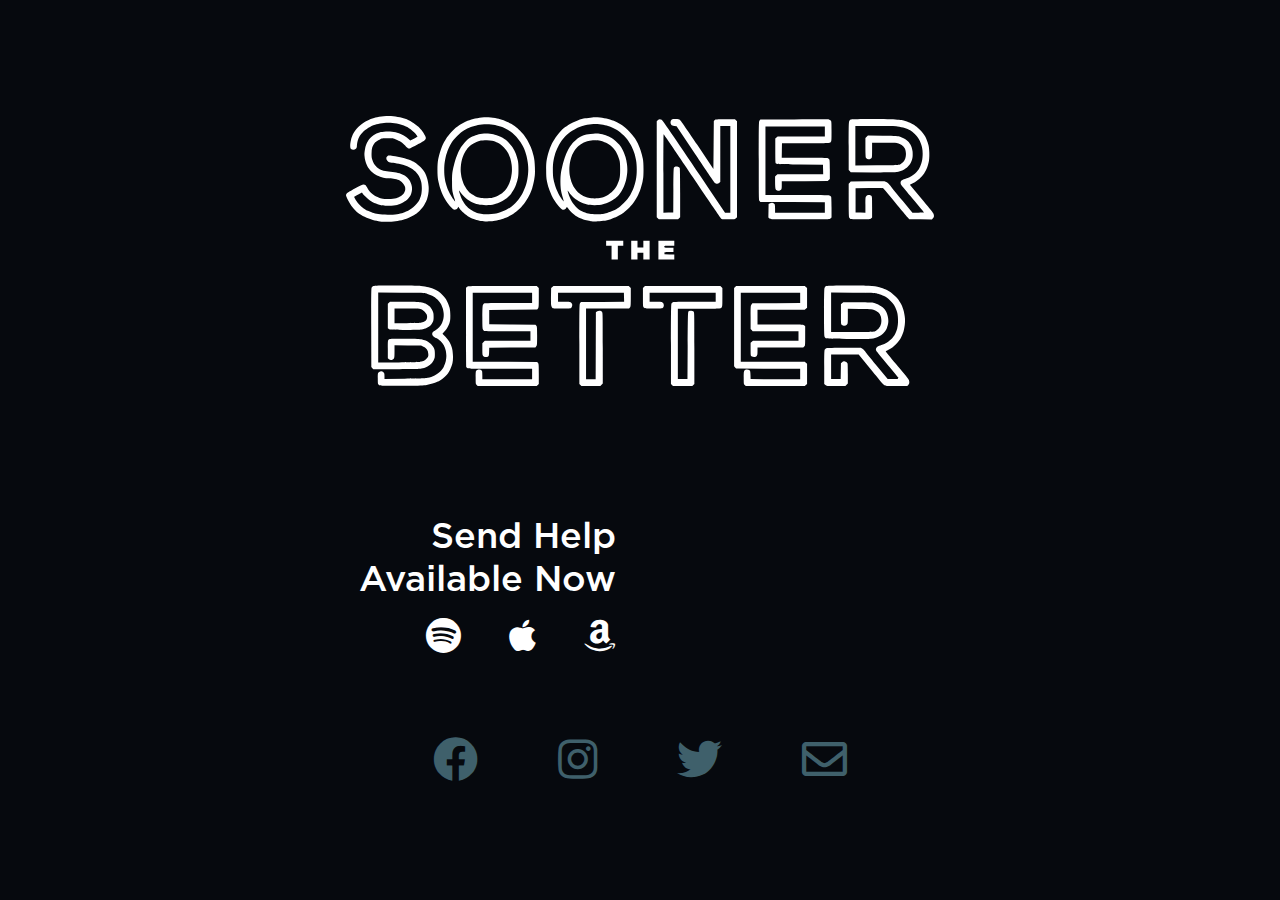
==== index.html @ 895c6115 "Logo moved to svg, styling changes" ====
<html lang="en-gb">
    <head>
        <!-- Primary Meta Tags -->
        <title>Sooner The Better</title>
        <meta charset="utf-8">
        <meta name="author" content="Chris Hampson">
        <meta name="title" content="Sooner The Better">
        <meta name="description" content="Sooner The Better is a British artpop alternative duo.">

        <!-- Open Graph / Facebook -->
        <meta property="og:type" content="website">
        <meta property="og:url" content="https://soonerthebetter.co.uk/">
        <meta property="og:title" content="Sooner The Better">
        <meta property="og:description" content="Sooner The Better is a British artpop alternative duo.">
        <meta property="og:image" content="https://soonerthebetter.co.uk/resources/logos_banners/SB_FB/SB_Facebook_cover.png">

        <!-- Twitter -->
        <meta property="twitter:card" content="summary_large_image">
        <meta property="twitter:url" content="https://soonerthebetter.co.uk/">
        <meta property="twitter:title" content="Sooner The Better">
        <meta property="twitter:description" content="Sooner The Better is a British artpop alternative duo.">
        <meta property="twitter:image" content="https://soonerthebetter.co.uk/resources/logos_banners/SB_FB/SB_Facebook_cover.png">

        <!-- Imports -->
        <link rel="shortcut icon" href="resources/favicon.ico" type="image/x-icon">
        <link rel="stylesheet" href="resources/styles.css">
        <link rel="stylesheet" href="resources/fontawesome/css/all.css">
    </head>
    <body>
        <div id="page-container">
            <div class="flex-row"></div>
            <div class="flex-row justify-center pt-3 pb-3">
                <img id="logo" src="resources/logos_banners/logo.svg">
            </div>
            <div class="flex-row justify-center">
                <div class="release-date font-secondary align-right col-6 pr-3 colour-white">
                    <span>Send Help<br>Available Now</span>
                    <div class="flex-row justify-right gap-3 pt-1">
                        <a href="https://open.spotify.com/album/5IJ5Y0YwZNgbqWPZWbgyac" id="spotify" target="_blank">
                            <i class="fab fa-spotify colour-white"></i>
                        </a>
                        <a href="https://music.apple.com/gb/album/send-help-single/1561774251" id="apple" target="_blank">
                            <i class="fab fa-apple colour-white"></i>
                        </a>
                        <a href="https://www.amazon.co.uk/Send-Help-Sooner-Better/dp/B091V32WWZ/" id="amazon" target="_blank">
                            <i class="fab fa-amazon colour-white"></i>
                        </a>
                    </div>
                </div>
                <div class="col-3">
                    <iframe class="pb-3" src="https://open.spotify.com/embed/track/4STWACW1igUQHlCrOdZRvf" width="300" height="80" frameborder="0" allowtransparency="true" allow="encrypted-media"></iframe>
                    <iframe src="https://open.spotify.com/follow/1/?uri=spotify:artist:0ESPKI8k5g7WUlyLvlgvnZ&size=detail&theme=dark&show-count=0" width="300" height="56" scrolling="no" frameborder="0" style="border:none; overflow:hidden;" allowtransparency="true"></iframe>
                </div>
                <div class="col-3">
                    
                </div>
            </div>
            <div class="flex-row justify-center gap-5">
                <a href="https://www.facebook.com/soonerthebetterofficial" id="facebook" target="_blank">
                    <i class="fab fa-facebook colour-grey"></i>
                </a>
                <a href="https://www.instagram.com/soonerthebetterofficial" id="instagram" target="_blank">
                    <i class="fab fa-instagram colour-grey"></i>
                </a>
                <a href="https://twitter.com/soonrthebetter" id="twitter" target="_blank">
                    <i class="fab fa-twitter colour-grey"></i>
                </a>
                <a href="mailto:info@soonerthebetter.co.uk" id="email" target="_blank">
                    <i class="far fa-envelope colour-grey"></i>
                </a>
            </div>
            <div class="flex-row pb-3"></div>
        </div>
    </body>
</html>
---- resources/styles.css ----
:root {
    --dark: #06090e;
    --grey: #3f606b;
    --dark-blue: #003783;
    --light-blue: #006083;
}

html {
    height: 98%;
    background-color: var(--dark);
}

body {
    height: 100%;
    font-size: 5vmin;
}

@font-face {
    font-family: Exthing;
    src: url("fonts/Exthing.otf") format("opentype");
}

@font-face {
    font-family: Gotham;
    src: url("fonts/Gotham-Medium.otf") format("opentype");
}

.col-3 {
    width: 25%;
}

.col-6 {
    width: 50%;
}

#page-container {
    display: flex;
    flex-direction: column;
    min-height: 100%;
    height: 100%;
    width: 100%;
    justify-content: space-between;
    align-content: center;
}

#logo {
    max-width: 70vw;
    max-height: 30vh;
}

.font-primary {
    font-family: Exthing;
}

.font-secondary {
    font-family: Gotham;
}

.release-date {
    font-size: 0.8em;
}

.align-right {
    text-align: right;
}

.flex-row {
    display: flex;
    width: auto;
    align-items: center;
}

.flex-vertical {
    flex-direction: column;
}

.justify-center {
    justify-content: center;
}

.justify-right {
    justify-content: flex-end;
}

.gap-3 {
    gap: 3rem;
}

.gap-5 {
    gap: 5rem;
}

.colour-white {
    color: white;
}

.colour-dark {
    color: var(--dark);
}

.colour-grey {
    color: var(--grey);
}

.colour-light-blue {
    color: var(--light-blue);
}

.colour-dark-blue {
    color: var(--dark-blue);
}

.pt-1 {
    padding-top: 1rem;
}

.pt-3 {
    padding-top: 3rem;
}

.pr-3 {
    padding-right: 3rem;
}

.pb-3 {
    padding-bottom: 3rem;
}
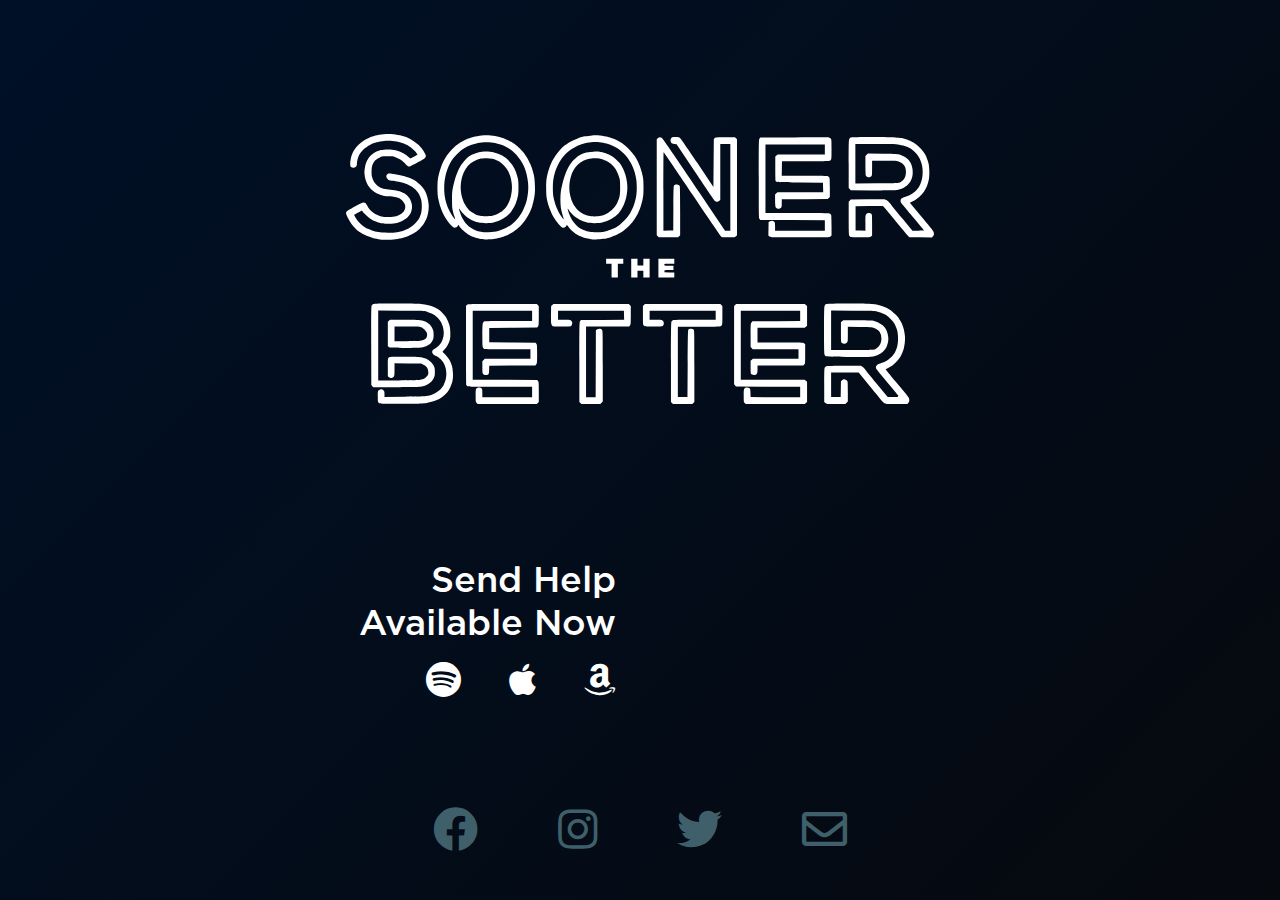
==== commit 3b091117: "Changed background and hover colours" ====
--- a/index.html
+++ b/index.html
@@ -25,8 +25,9 @@
         <link rel="shortcut icon" href="resources/favicon.ico" type="image/x-icon">
         <link rel="stylesheet" href="resources/styles.css">
         <link rel="stylesheet" href="resources/fontawesome/css/all.css">
+        <script src="resources/scripts.js"></script>
     </head>
-    <body>
+    <body class="preload">
         <div id="page-container">
             <div class="flex-row"></div>
             <div class="flex-row justify-center pt-3 pb-3">
@@ -35,7 +36,7 @@
             <div class="flex-row justify-center">
                 <div class="release-date font-secondary align-right col-6 pr-3 colour-white">
                     <span>Send Help<br>Available Now</span>
-                    <div class="flex-row justify-right gap-3 pt-1">
+                    <div id="listen-icons" class="flex-row justify-right gap-3 pt-1">
                         <a href="https://open.spotify.com/album/5IJ5Y0YwZNgbqWPZWbgyac" id="spotify" target="_blank">
                             <i class="fab fa-spotify colour-white"></i>
                         </a>
@@ -55,7 +56,7 @@
                     
                 </div>
             </div>
-            <div class="flex-row justify-center gap-5">
+            <div id="footer" class="flex-row justify-center gap-5 pb-3">
                 <a href="https://www.facebook.com/soonerthebetterofficial" id="facebook" target="_blank">
                     <i class="fab fa-facebook colour-grey"></i>
                 </a>
@@ -69,7 +70,6 @@
                     <i class="far fa-envelope colour-grey"></i>
                 </a>
             </div>
-            <div class="flex-row pb-3"></div>
         </div>
     </body>
 </html>--- a/resources/styles.css
+++ b/resources/styles.css
@@ -5,14 +5,22 @@
     --light-blue: #006083;
 }
 
+html, body {
+    height: 100%;
+    padding: 0;
+    margin: 0;
+}
+
 html {
-    height: 98%;
-    background-color: var(--dark);
+    background: linear-gradient(-45deg, var(--dark), #001027);
 }
 
 body {
-    height: 100%;
     font-size: 5vmin;
+}
+
+.preload * {
+    transition: none !important;
 }
 
 @font-face {
@@ -110,6 +118,14 @@
     color: var(--dark-blue);
 }
 
+i {
+    transition: color .2s;
+}
+
+i:hover {
+    color: var(--dark-blue);
+}
+
 .pt-1 {
     padding-top: 1rem;
 }
@@ -124,4 +140,8 @@
 
 .pb-3 {
     padding-bottom: 3rem;
+}
+
+.pb-5 {
+    padding-bottom: 5rem;
 }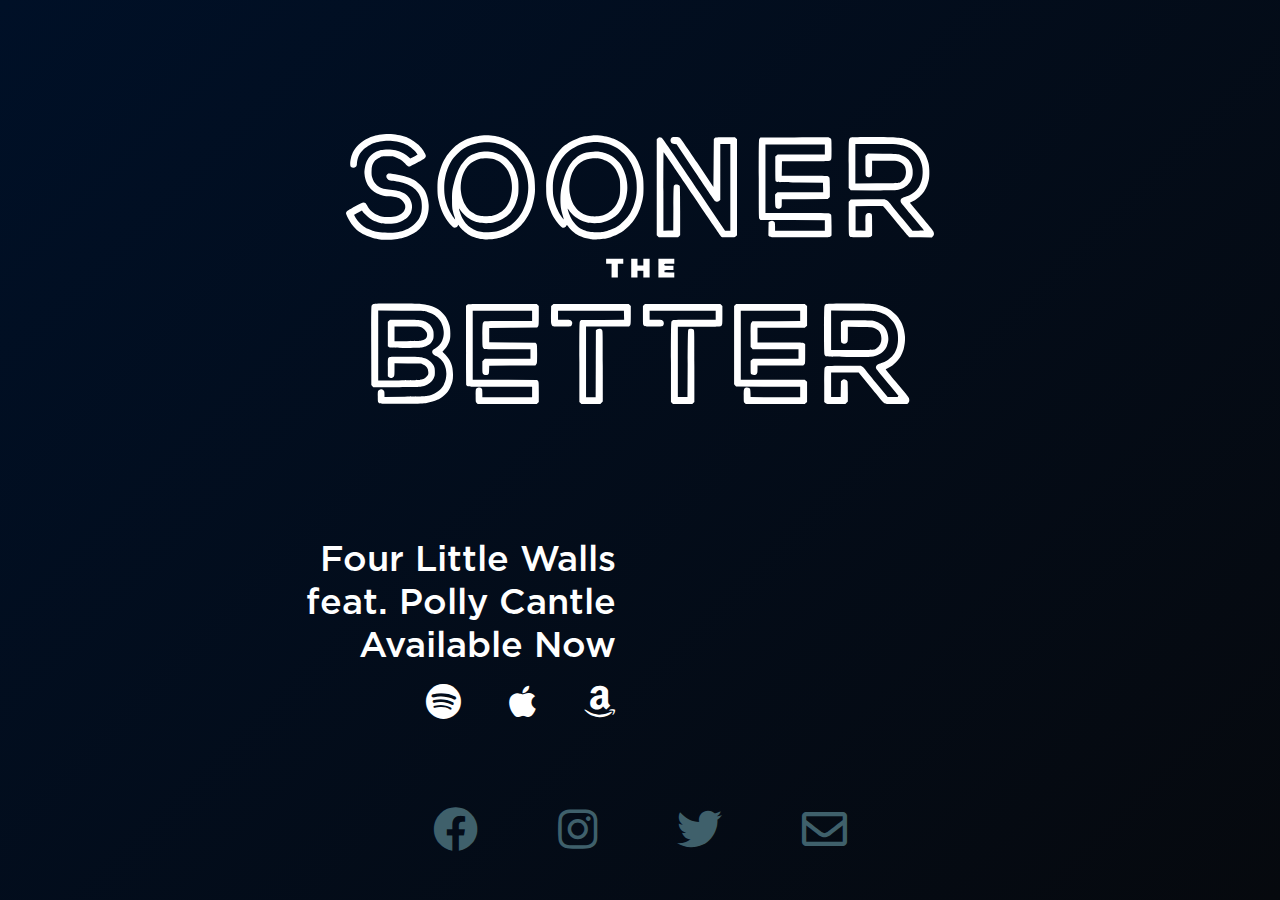
==== commit 365bc89a: "Updated for Four Little Walls release" ====
--- a/index.html
+++ b/index.html
@@ -35,21 +35,21 @@
             </div>
             <div class="flex-row justify-center">
                 <div class="release-date font-secondary align-right col-6 pr-3 colour-white">
-                    <span>Send Help<br>Available Now</span>
+                    <span>Four Little Walls<br>feat. Polly Cantle<br>Available Now</span>
                     <div id="listen-icons" class="flex-row justify-right gap-3 pt-1">
-                        <a href="https://open.spotify.com/album/5IJ5Y0YwZNgbqWPZWbgyac" id="spotify" target="_blank">
+                        <a href="https://open.spotify.com/album/71TvPnrTb36JYUQHjOpylv" id="spotify" target="_blank">
                             <i class="fab fa-spotify colour-white"></i>
                         </a>
-                        <a href="https://music.apple.com/gb/album/send-help-single/1561774251" id="apple" target="_blank">
+                        <a href="https://music.apple.com/gb/album/four-little-walls-feat-polly-cantle-single/1581405538" id="apple" target="_blank">
                             <i class="fab fa-apple colour-white"></i>
                         </a>
-                        <a href="https://www.amazon.co.uk/Send-Help-Sooner-Better/dp/B091V32WWZ/" id="amazon" target="_blank">
+                        <a href="https://www.amazon.co.uk/Little-Walls-Sooner-Better-Cantle/dp/B09CQCRJ9B/" id="amazon" target="_blank">
                             <i class="fab fa-amazon colour-white"></i>
                         </a>
                     </div>
                 </div>
                 <div class="col-3">
-                    <iframe class="pb-3" src="https://open.spotify.com/embed/track/4STWACW1igUQHlCrOdZRvf" width="300" height="80" frameborder="0" allowtransparency="true" allow="encrypted-media"></iframe>
+                    <iframe class="pb-3" src="https://open.spotify.com/embed/track/7zoL34KLsMUSl5Cex3hd4i" width="300" height="80" frameborder="0" allowtransparency="true" allow="encrypted-media"></iframe>
                     <iframe src="https://open.spotify.com/follow/1/?uri=spotify:artist:0ESPKI8k5g7WUlyLvlgvnZ&size=detail&theme=dark&show-count=0" width="300" height="56" scrolling="no" frameborder="0" style="border:none; overflow:hidden;" allowtransparency="true"></iframe>
                 </div>
                 <div class="col-3">
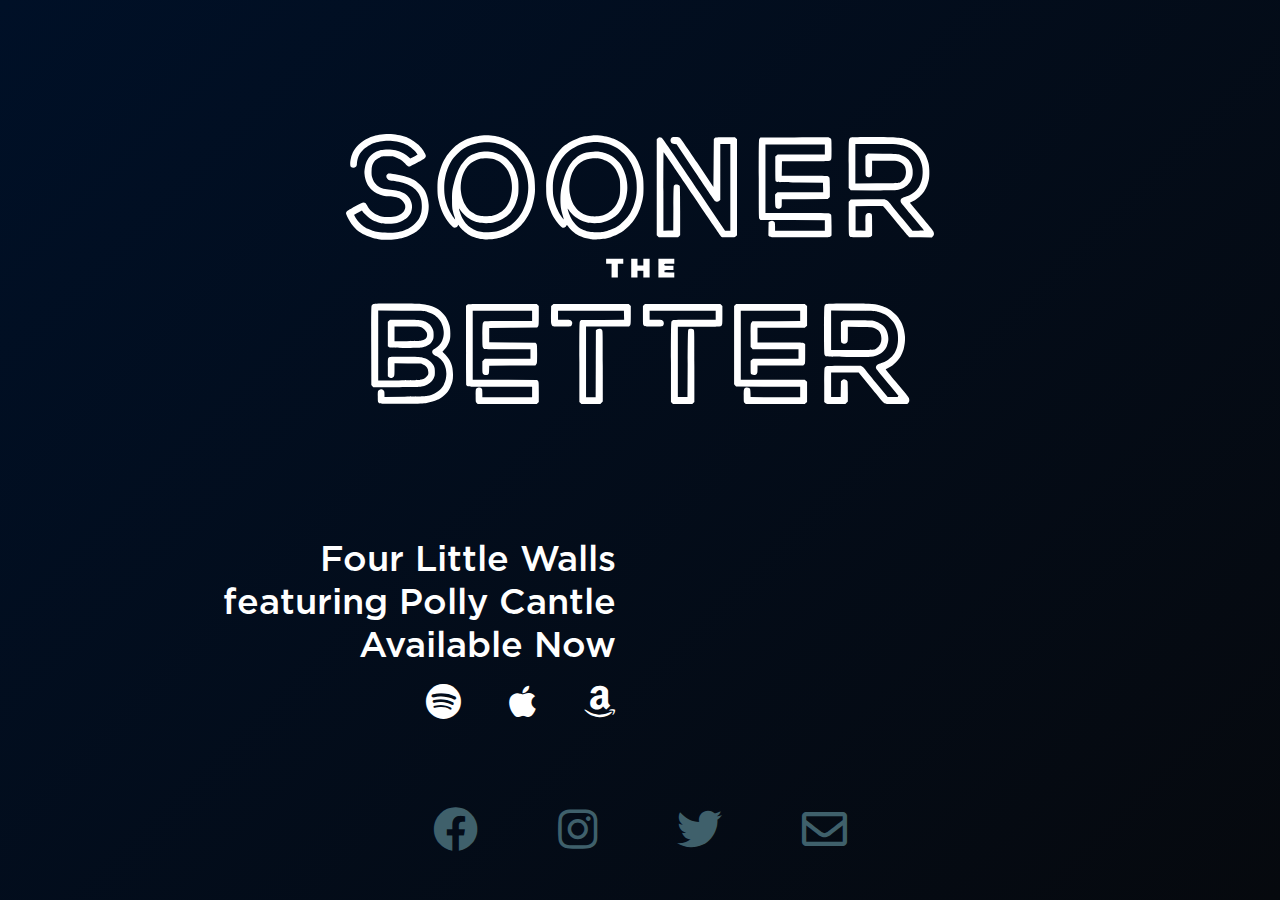
==== commit 54f6b158: "Changed feat. to featuring" ====
--- a/index.html
+++ b/index.html
@@ -35,7 +35,7 @@
             </div>
             <div class="flex-row justify-center">
                 <div class="release-date font-secondary align-right col-6 pr-3 colour-white">
-                    <span>Four Little Walls<br>feat. Polly Cantle<br>Available Now</span>
+                    <span>Four Little Walls<br>featuring Polly Cantle<br>Available Now</span>
                     <div id="listen-icons" class="flex-row justify-right gap-3 pt-1">
                         <a href="https://open.spotify.com/album/71TvPnrTb36JYUQHjOpylv" id="spotify" target="_blank">
                             <i class="fab fa-spotify colour-white"></i>
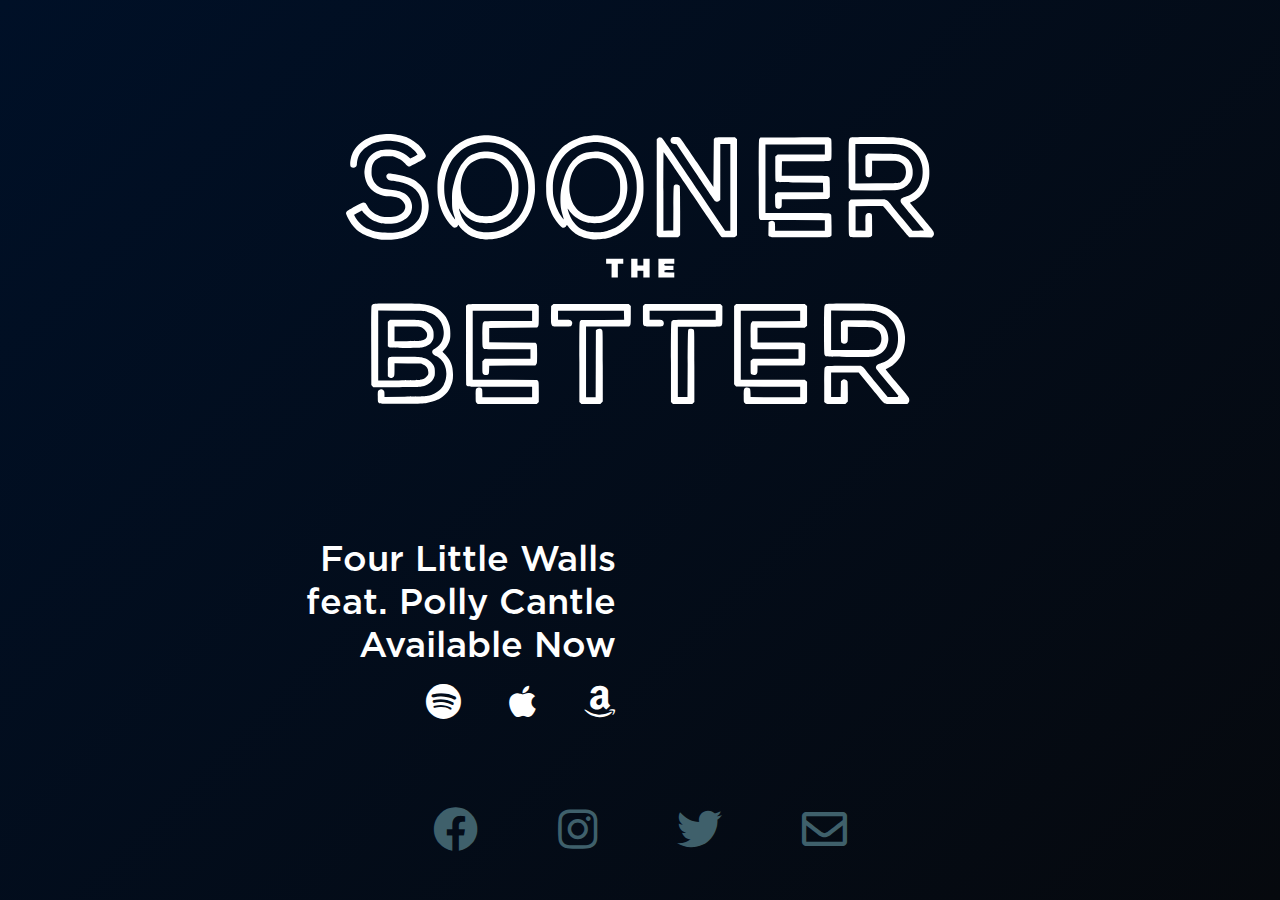
==== commit 4a50f24d: "Reverted featuring back to feat." ====
--- a/index.html
+++ b/index.html
@@ -35,7 +35,7 @@
             </div>
             <div class="flex-row justify-center">
                 <div class="release-date font-secondary align-right col-6 pr-3 colour-white">
-                    <span>Four Little Walls<br>featuring Polly Cantle<br>Available Now</span>
+                    <span>Four Little Walls<br>feat. Polly Cantle<br>Available Now</span>
                     <div id="listen-icons" class="flex-row justify-right gap-3 pt-1">
                         <a href="https://open.spotify.com/album/71TvPnrTb36JYUQHjOpylv" id="spotify" target="_blank">
                             <i class="fab fa-spotify colour-white"></i>
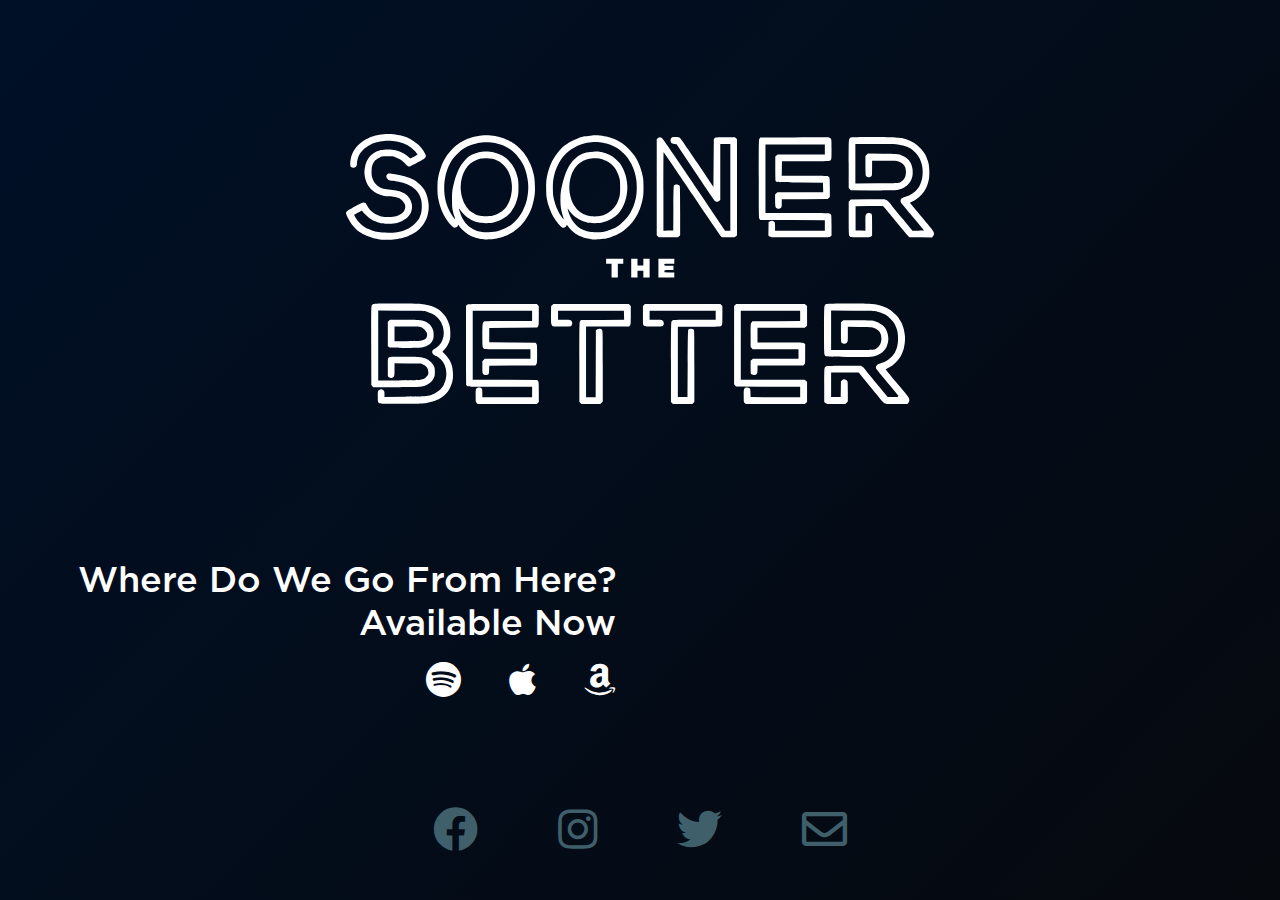
==== commit 6508dc2a: "Updated Links to match new release "Where Do We Go From Here?"" ====
--- a/index.html
+++ b/index.html
@@ -35,21 +35,21 @@
             </div>
             <div class="flex-row justify-center">
                 <div class="release-date font-secondary align-right col-6 pr-3 colour-white">
-                    <span>Four Little Walls<br>feat. Polly Cantle<br>Available Now</span>
+                    <span>Where Do We Go From Here?<br>Available Now</span>
                     <div id="listen-icons" class="flex-row justify-right gap-3 pt-1">
-                        <a href="https://open.spotify.com/album/71TvPnrTb36JYUQHjOpylv" id="spotify" target="_blank">
+                        <a href="https://open.spotify.com/track/0djnCVTDcGR5ZmEUSWZ8U4?si=6f893cab75da47d8" id="spotify" target="_blank">
                             <i class="fab fa-spotify colour-white"></i>
                         </a>
-                        <a href="https://music.apple.com/gb/album/four-little-walls-feat-polly-cantle-single/1581405538" id="apple" target="_blank">
+                        <a href="https://music.apple.com/gb/album/where-do-we-go-from-here/1588685730?i=1588685731" id="apple" target="_blank">
                             <i class="fab fa-apple colour-white"></i>
                         </a>
-                        <a href="https://www.amazon.co.uk/Little-Walls-Sooner-Better-Cantle/dp/B09CQCRJ9B/" id="amazon" target="_blank">
+                        <a href="https://www.amazon.co.uk/Where-Do-We-Go-Here/dp/B09L5CV6QS/" id="amazon" target="_blank">
                             <i class="fab fa-amazon colour-white"></i>
                         </a>
                     </div>
                 </div>
                 <div class="col-3">
-                    <iframe class="pb-3" src="https://open.spotify.com/embed/track/7zoL34KLsMUSl5Cex3hd4i" width="300" height="80" frameborder="0" allowtransparency="true" allow="encrypted-media"></iframe>
+                    <iframe class="pb-3" src="https://open.spotify.com/embed/track/0djnCVTDcGR5ZmEUSWZ8U4" width="300" height="80" frameborder="0" allowtransparency="true" allow="encrypted-media"></iframe>
                     <iframe src="https://open.spotify.com/follow/1/?uri=spotify:artist:0ESPKI8k5g7WUlyLvlgvnZ&size=detail&theme=dark&show-count=0" width="300" height="56" scrolling="no" frameborder="0" style="border:none; overflow:hidden;" allowtransparency="true"></iframe>
                 </div>
                 <div class="col-3">
